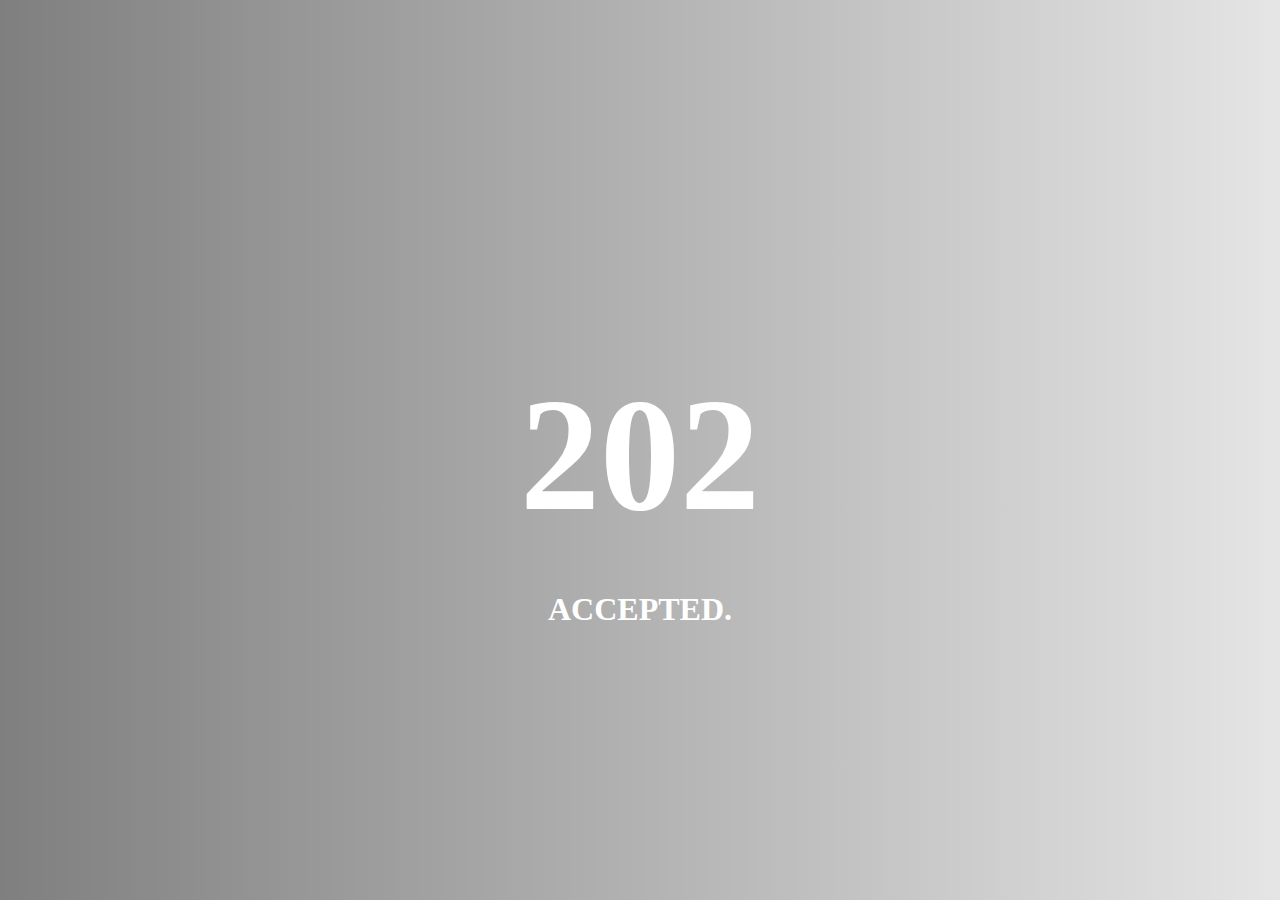
==== error/202.html @ 786b38c8 "first commit" ====
<!DOCTYPE html>
<html lang="en">
<head>
  <meta charset="UTF-8">
  <meta http-equiv="X-UA-Compatible" content="IE=edge">
  <meta name="viewport" content="width=device-width, initial-scale=1.0">
  <title>Error 404 page</title>
  <style>
    body {
      margin: 0;
      box-sizing: border-box;
    }

    .container {
      height: 100vh;
      display: flex;
      justify-content: center;
      align-items: center;
      flex-direction: column;
      background: linear-gradient(to right, rgba(0, 0, 0, .5), rgba(0, 0, 0, .1)), url('https://images.unsplash.com/photo-1595624871930-6e8537998592?ixlib=rb-1.2.1&ixid=MnwxMjA3fDB8MHxwaG90by1wYWdlfHx8fGVufDB8fHx8&auto=format&fit=crop&w=871&q=80');
      background-size: cover;
      background-position: center;
      background-repeat: no-repeat;
    }

    h1 {
      font-size: 10rem;
      color: #fff;
      text-transform: uppercase;
      font-weight: 700;
      margin-bottom: 1rem;
    }

    h2 {
      font-size: 2rem;
      color: #fff;
      text-transform: uppercase;
      font-weight: 700;
      margin-bottom: 1rem;
    }

    p {
      font-size: 1.5rem;
      color: #fff;
      font-weight: 700;
      margin-bottom: 1rem;
    }

    a {
      padding: 15px 20px;
      background: #52caee;
      font-size: 1rem;
      text-decoration: none;
      color: #333333;
      border-radius: .25rem;
      box-shadow: 0 0 20px rgba(255, 255, 255, 0.808)
    }
  </style>
</head>

<body>
  <div class="container">
    <h1>202</h1>
    <h2>Accepted.</h2>
  </div>
</body>

</html>
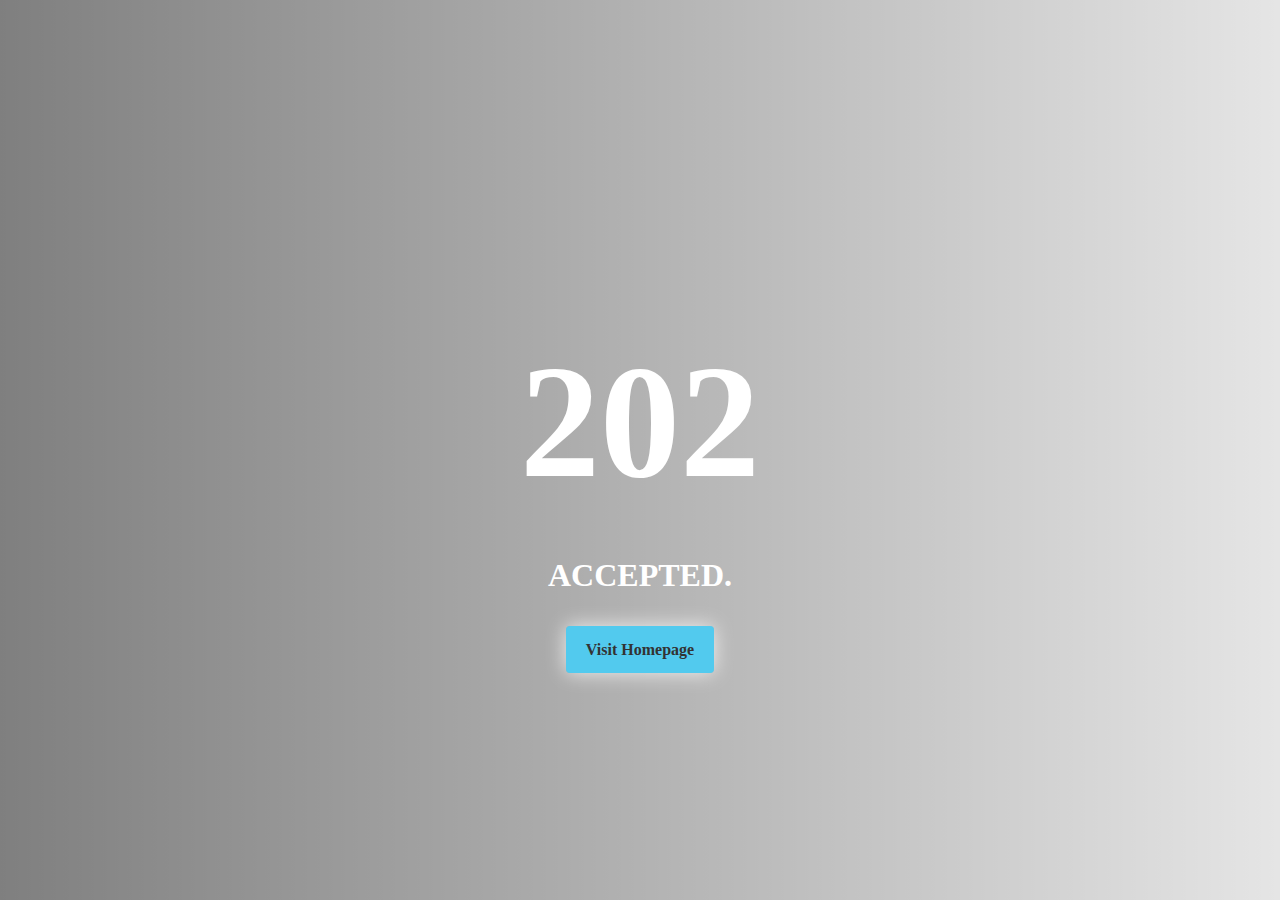
==== commit f2e24439: "SSS" ====
--- a/error/202.html
+++ b/error/202.html
@@ -62,6 +62,7 @@
   <div class="container">
     <h1>202</h1>
     <h2>Accepted.</h2>
+    <p><a href="/">Visit Homepage</a></p>
   </div>
 </body>
 
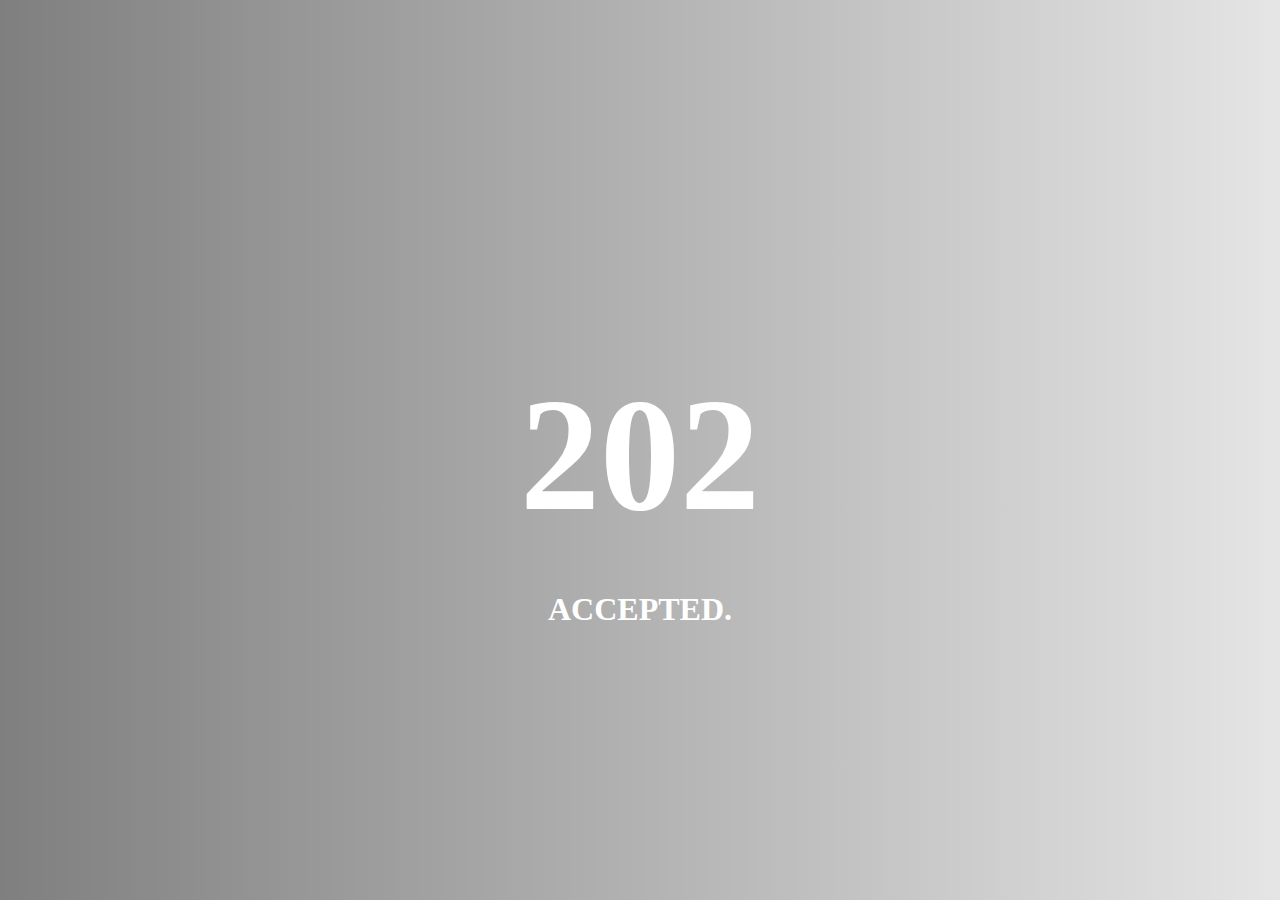
==== commit 5ba33baa: "first_push" ====
--- a/error/202.html
+++ b/error/202.html
@@ -62,7 +62,6 @@
   <div class="container">
     <h1>202</h1>
     <h2>Accepted.</h2>
-    <p><a href="/">Visit Homepage</a></p>
   </div>
 </body>
 
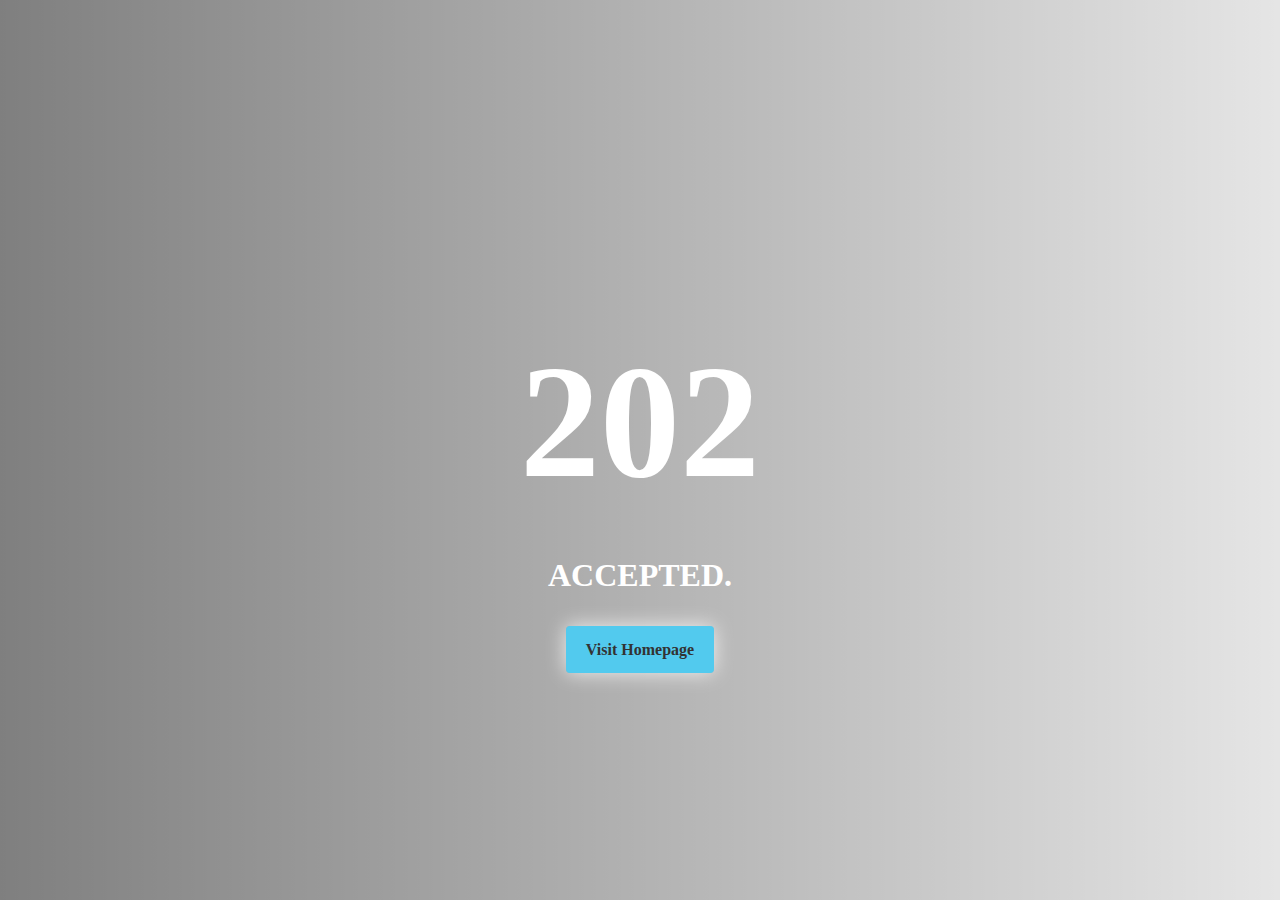
==== commit 4051c09a: "first_push" ====
--- a/error/202.html
+++ b/error/202.html
@@ -4,7 +4,7 @@
   <meta charset="UTF-8">
   <meta http-equiv="X-UA-Compatible" content="IE=edge">
   <meta name="viewport" content="width=device-width, initial-scale=1.0">
-  <title>Error 404 page</title>
+  <title>Error 202 page</title>
   <style>
     body {
       margin: 0;
@@ -62,6 +62,7 @@
   <div class="container">
     <h1>202</h1>
     <h2>Accepted.</h2>
+    <p><a href="/">Visit Homepage</a></p>
   </div>
 </body>
 
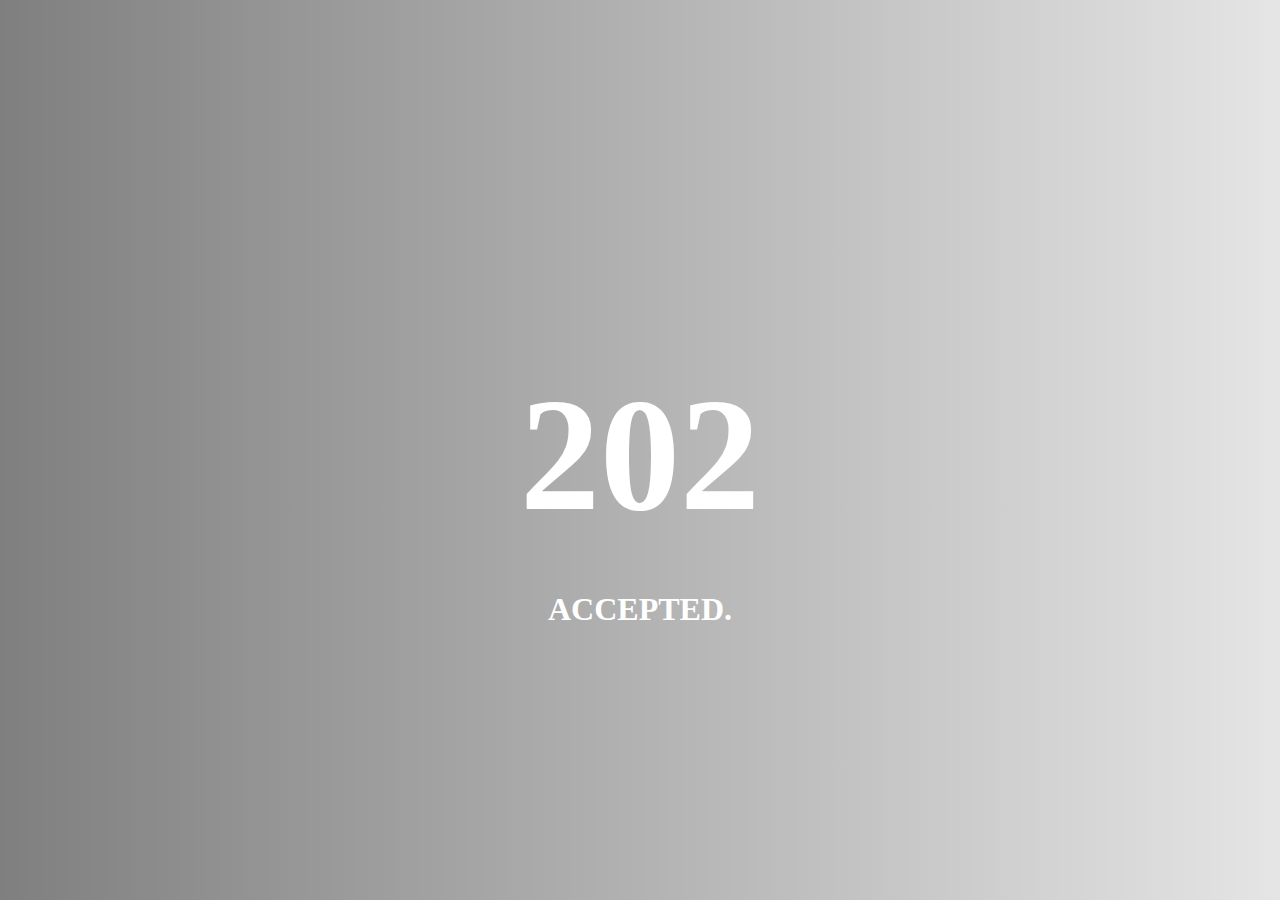
==== commit fe7b1b79: "first_push" ====
--- a/error/202.html
+++ b/error/202.html
@@ -4,7 +4,7 @@
   <meta charset="UTF-8">
   <meta http-equiv="X-UA-Compatible" content="IE=edge">
   <meta name="viewport" content="width=device-width, initial-scale=1.0">
-  <title>Error 202 page</title>
+  <title>202 page</title>
   <style>
     body {
       margin: 0;
@@ -62,7 +62,6 @@
   <div class="container">
     <h1>202</h1>
     <h2>Accepted.</h2>
-    <p><a href="/">Visit Homepage</a></p>
   </div>
 </body>
 
